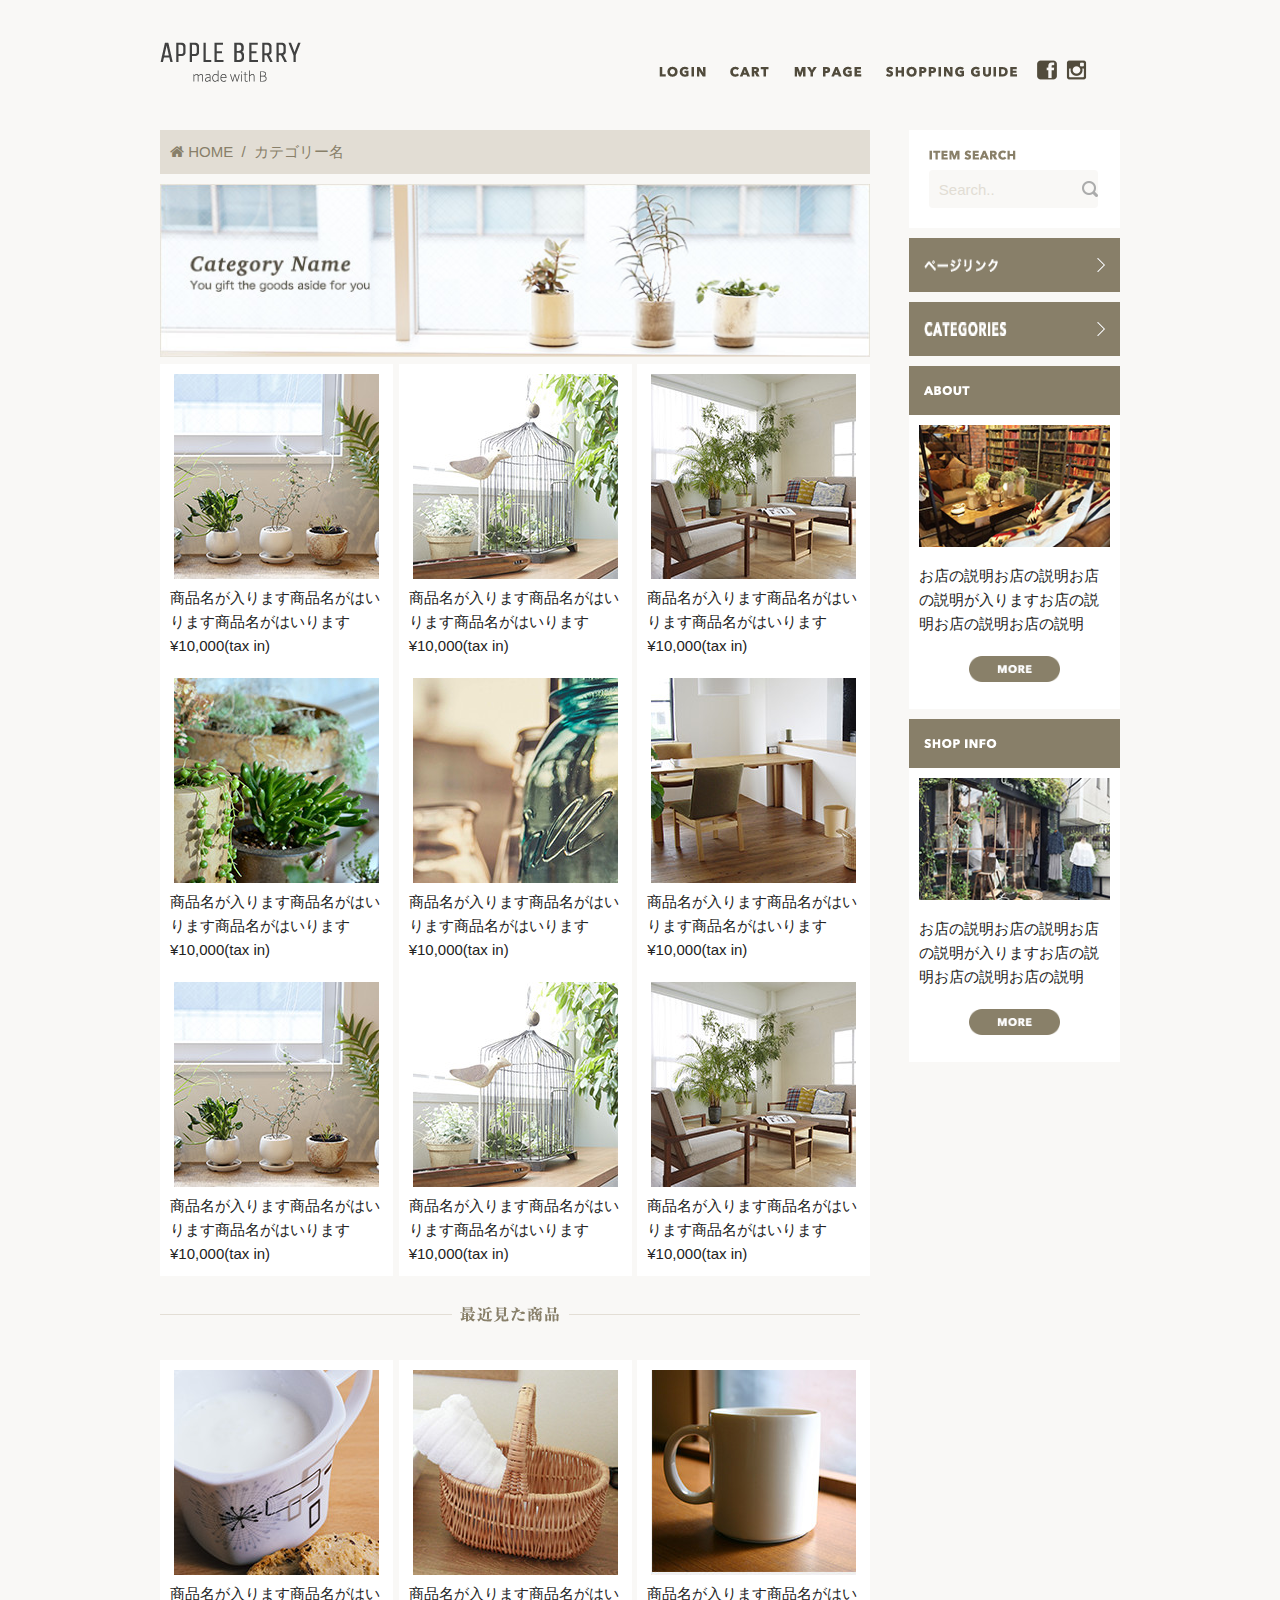
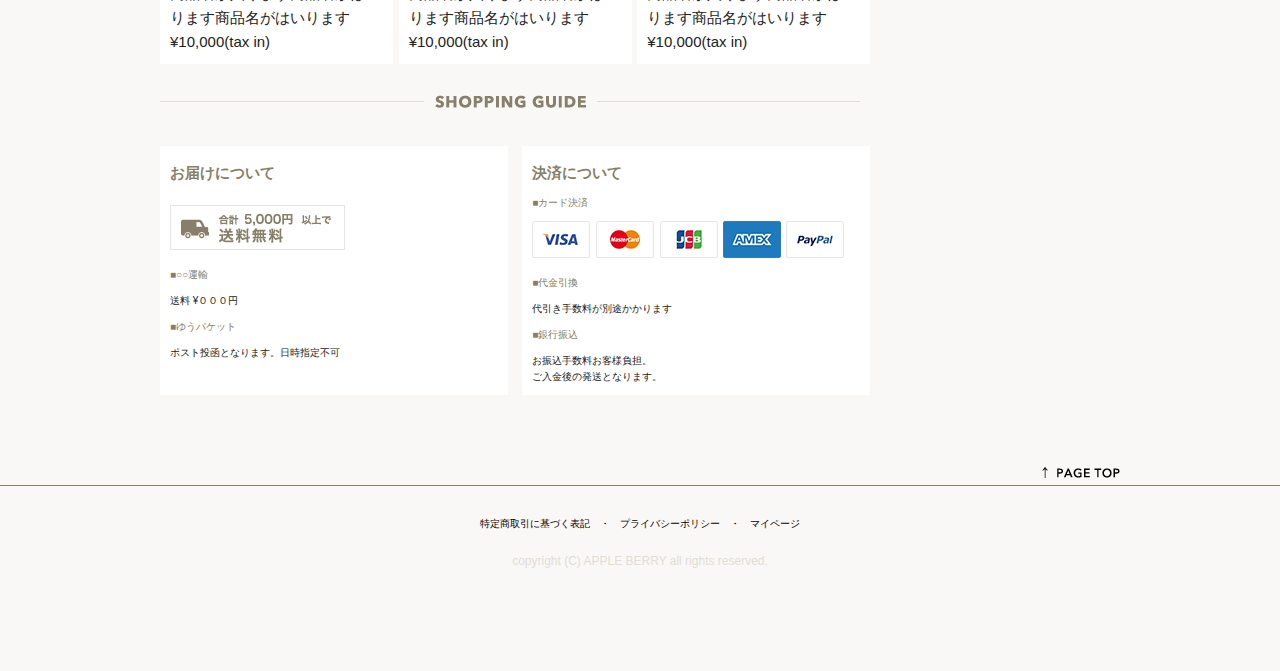
==== list.html @ 40922198 "second hitotoori" ====
<!DOCTYPE html>
<html land="ja">
<head>

    <!-- Basic Page Needs
    –––––––––––––––––––––––––––––––––––––––––––––––––– -->
    <meta charset="utf-8">
    <title>ショッピングサイトサンプル</title>
    <meta name="description" content="Lesson9課題提出用のショッピングサイトサンプル"> <!--メモ：descriptionはサイトの説明文（SEO対策に必要）authorは作者名（不要？）-->
    <meta name="author" content="Hiroki Murakami">
    
    <!-- Mobile Specific Metas
    –––––––––––––––––––––––––––––––––––––––––––––––––– -->
    <meta name="viewport" content="width=device-width, initial-scale=1">
    
    <!-- FONT
    –––––––––––––––––––––––––––––––––––––––––––––––––– -->
    
    <!-- CSS
    –––––––––––––––––––––––––––––––––––––––––––––––––– -->
    <link rel="stylesheet" href="css/normalize.css">
    <link rel="stylesheet" href="css/skeleton.css"> <!--メモ：レスポンシブ（グリッド）に対応するためにskeleton要-->
    <link rel="stylesheet" href="css/style2.css">
    <link rel="stylesheet" href="https://maxcdn.bootstrapcdn.com/font-awesome/4.6.3/css/font-awesome.min.css">
  
    <!-- Favicon
    –––––––––––––––––––––––––––––––––––––––––––––––––– -->
    <link rel="icon" type="image/png" href="images/favicon.png">
    
    <!-- Owl Carousel CSS -->
    <link rel="stylesheet" href="owlcarousel/assets/owl.carousel.min.css">
    <link rel="stylesheet" href="owlcarousel/assets/owl.theme.default.min.css">
    <!-- jQuery -->
    <script type="text/javascript" src="https://ajax.googleapis.com/ajax/libs/jquery/1.10.2/jquery.min.js"></script>
    <!-- Owl Carousel JS -->
    <script src="owlcarousel/owl.carousel.min.js"></script>
    
    <!-- 追加するJS -->
    <script src="test-carousel.js"></script>
    <script src="slideToggle.js"></script>

</head>

<body>
  <header>
    <div id="header_in" class="container">
      <div class="low">
          
        <div class="six columns logo">
          <div class="pc_logo">
              <h1>
                <!--<a href="index.html">-->
                    <img class="u-max-full-width" src="images/top/logo.png" alt="apple berry" srcset="images/top/logo@2x.png 2x" /> <!--メモ：u-max-full-widthもSkeleton独自のユーティリティクラス / altは画像が見れない場合の動作を定義 / srcsetはRetina用の2倍サイズ画像のURLを指定。最後に2xをつける-->
                <!--</a>-->
              </h1>
          </div>
          
          <div class="sp_logo">
              <h1>
                <!--<a href="index.html">-->
                    <img class="u-max-full-width" src="images/top_sp/logo.png" alt="apple berry" srcset="images/top_sp/logo@2x.png 2x" />
                <!--</a>-->
              </h1>
          </div>
            
        </div>
        
        <div class="six columns navi">
            
          <div class="pc_menu">
            <ul class="pc_navi">
              <li><img class="u-max-full-width" src="images/top/menu_login.png" alt="login"></li>
              <li><img class="u-max-full-width" src="images/top/menu_cart.png" alt="cart"></li>
              <li><img class="u-max-full-width" src="images/top/menu_mypage.png" alt="mypage"></li>
              <li><img class="u-max-full-width" src="images/top/menu_guide.png" alt="guide"></li>
            </ul>
            
            <div class="pc_fbin">
              <img id="facebook_btn" class="u-max-full-width" src="images/top/facebook.png" alt="facebook_bottun" />
              <img id="instagram_btn" class="u-max-full-width" src="images/top/insta.png" alt="instagram_bottun" />
            </div>            
          </div>
          
          <div class="sp_menu">
            <div class="sp_fbin">
              <img id="sp_facebook_btn" class="u-max-full-width" src="images/top_sp/fb.png" alt="facebook_bottun" srcset="images/top_sp/fb@2x.png 2x" />
              <img id="sp_instagram_btn" class="u-max-full-width" src="images/top_sp/insta.png" alt="instagram_bottun" srcset="images/top_sp/insta@2x.png 2x" />
              <img id="sp_navi_btn" class="u-max-full-width" src="images/top_sp/menu_icon.png" alt="sp_navi" srcset="images/top_sp/menu_icon@2x.png 2x" />
              <ul class="sp_navi_li">
                <li class="sp_navi_login">LOGIN</li>
                <li class="sp_navi_cart">CART</li>
                <li class="sp_navi_mypage">MY PAGE</li>
                <li class="sp_navi_shoppingguide">SHOPPING GUIDE</li>
              </ul>
            </div>
          </div>
        </div>   
      </div>
    </div>
  </header>

  <div class="main">
    <div class="container">
      <div class="low">

        <div class="nine columns left_area">
          
          <div class="pankuzulist">
            <ol>
              <li><i class="fa fa-home" aria-hidden="true"></i>&nbsp;HOME&nbsp;</li>
              <li>&nbsp;カテゴリー名&nbsp;</li>
            </ol>
          </div>
          
          <div class="cover_area">
            <div class="pc_cover">
              <img class="u-full-width" src="images/list/cate_image.jpg" alt="" />
            </div>
            <div class="sp_cover">
              <img class="u-full-width" src="images/list/cate_image_sp.jpg" alt="" />
            </div>
          </div>
            
          <div class="newitem_area">
            <div class="flex_box">
              <div class="newitems">
                <img class="u-max-full-width" src="images/top/item_01.jpg" alt="item1" />
                <p>商品名が入ります商品名がはいります商品名がはいります</p>
                <p>¥10,000(tax in)</p>
              </div>
              <div class="newitems">
                <img class="u-max-full-width" src="images/top/item_02.jpg" alt="item2" />
                <p>商品名が入ります商品名がはいります商品名がはいります</p>
                <p>¥10,000(tax in)</p>
              </div>
              <div class="newitems">
                <img class="u-max-full-width" src="images/top/item_03.jpg" alt="item3" />
                <p>商品名が入ります商品名がはいります商品名がはいります</p>
                <p>¥10,000(tax in)</p>
              </div>
              <div class="newitems">
                <img class="u-max-full-width" src="images/top/item_04.jpg" alt="item4" />
                <p>商品名が入ります商品名がはいります商品名がはいります</p>
                <p>¥10,000(tax in)</p>
              </div>
              <div class="newitems">
                <img class="u-max-full-width" src="images/top/item_05.jpg" alt="item5" />
                <p>商品名が入ります商品名がはいります商品名がはいります</p>
                <p>¥10,000(tax in)</p>
              </div>
              <div class="newitems">
                <img class="u-max-full-width" src="images/top/item_06.jpg" alt="item6" />
                <p>商品名が入ります商品名がはいります商品名がはいります</p>
                <p>¥10,000(tax in)</p>
              </div>
              <div class="newitems">
                <img class="u-max-full-width" src="images/top/item_01.jpg" alt="item1" />
                <p>商品名が入ります商品名がはいります商品名がはいります</p>
                <p>¥10,000(tax in)</p>
              </div>
              <div class="newitems">
                <img class="u-max-full-width" src="images/top/item_02.jpg" alt="item2" />
                <p>商品名が入ります商品名がはいります商品名がはいります</p>
                <p>¥10,000(tax in)</p>
              </div>
              <div class="newitems">
                <img class="u-max-full-width" src="images/top/item_03.jpg" alt="item3" />
                <p>商品名が入ります商品名がはいります商品名がはいります</p>
                <p>¥10,000(tax in)</p>
              </div>
            </div>
          </div>
            
          <div class="recentryitem_area">
            <div class="pc_title"><img class="u-max-full-width" src="images/list/recent_pro_pc.png" alt="" /></div>
            <div class="sp_title"><img class="u-max-full-width" src="images/list/title_recent_pro.png" alt="" srcset="images/list/title_recent_pro@2x.png 2x" /></div>
             <div class="recentryitem_list">
              <div class="flex_box">
                <div class="popularitems">
                  <img class="u-max-full-width" src="images/top/item_07.jpg" alt="item7" />
                  <p>商品名が入ります商品名がはいります商品名がはいります</p>
                  <p>¥10,000(tax in)</p>
                </div>
                <div class="popularitems">
                  <img class="u-max-full-width" src="images/top/item_08.jpg" alt="item8" />
                  <p>商品名が入ります商品名がはいります商品名がはいります</p>
                  <p>¥10,000(tax in)</p>
                </div>
                <div class="popularitems">
                  <img class="u-max-full-width" src="images/top/item_09.jpg" alt="item9" />
                  <p>商品名が入ります商品名がはいります商品名がはいります</p>
                  <p>¥10,000(tax in)</p>
                </div>
              </div>
            </div>
          </div>
    
            <img class="pc_shoppingguide_title" class="u-max-full-width" src="images/top/title_guide.png" alt="title_guide" >
            <img class="sp_shpppingguide_title" class="u-max-full-width" src="images/top_sp/title_guide.png" alt="title_guide" srcset="images/top_sp/title_guide@2x.png" >
            <div class="shoppingguide_area">
              <div class="flex_box">
                <div class="shopping">
                  <div class="midashi"><b>お届けについて</b></div>
                  <img class="guide_picture u-max-full-width" src="images/top/otodoke_banner.png" alt="otodoke" >
                  <div class="komidashi">■○○運輸</div>
                  <p>送料 ¥０００円</p>
                  <div class="komidashi">■ゆうパケット</div>
                  <p>ポスト投函となります。日時指定不可</p>
                </div>
                <div class="shopping">
                  <div class="midashi"><b>決済について</b></div>
                  <div class="komidashi">■カード決済</div>
                  <img class="guide_picture u-max-full-width" src="images/top/cards.png" alt="cards" >
                  <div class="komidashi">■代金引換</div>
                  <p>代引き手数料が別途かかります</p>
                  <div class="komidashi">■銀行振込</div>
                  <p>お振込手数料お客様負担。<br>ご入金後の発送となります。</p>
                </div>
              </div>
            </div>
          </div><!--product_area-->
        </div><!--left_area-->
        
        <div class="three columns right_area">
          <div class="search_area">
            <img class="search_title u-max-full-width" src="images/top/itemserch.png" alt="search" />
            <form>
              <input type="text" class="search_form" name="search" placeholder="Search..">
            </form>
          </div>
          
          <div class="pegelink_area right_menus">
            <img class="pagelink_title title_brown u-max-full-width" src="images/top/pagelink.png" alt="pagelink" />
            <img class="next_white u-max-full-width" src="images/top/next_icon.png" alt="next" />
          </div>
          
          <div class="categories_area right_menus">
            <img class="categories_title title_brown u-max-full-width"  src="images/top/categories.png" alt="category" />
            <img class="next_white u-max-full-width" src="images/top/next_icon.png" alt="next" />
            <!--<ul class="category_toggle">-->
            <!--  <li><a href="">カテゴリー名</a></li><img id="next_icon" src="images/top/next_icon_gray.png" alt="next" />-->
            <!--  <li><a href="">カテゴリー名</a></li><img id="next_icon" src="images/top/next_icon_gray.png" alt="next" />-->
            <!--  <li><a href="">カテゴリー名</a></li><img id="next_icon" src="images/top/next_icon_gray.png" alt="next" />-->
            <!--  <li><a href="">カテゴリー名</a></li><img id="next_icon" src="images/top/next_icon_gray.png" alt="next" />-->
            <!--  <li><a href="">カテゴリー名</a></li><img id="next_icon" src="images/top/next_icon_gray.png" alt="next" />-->
            <!--  <li><a href="">カテゴリー名</a></li><img id="next_icon" src="images/top/next_icon_gray.png" alt="next" />-->
            <!--</ul>-->
          </div>
          
          <div class="about_title_area right_menus">
            <img class="about_title title_brown" src="images/top/about.png" alt="about" >
          </div>
          <div class="about_contents_area contents_area">
            <div class="flex_box">
              <div class="flex_pic">
                <img class="content_picture u-max-full-width" src="images/top/about_img.jpg" alt="aboutimg" >
              </div>
              <div class="flex_titlemore">
                <p>お店の説明お店の説明お店の説明が入りますお店の説明お店の説明お店の説明</p>
                <img class="more u-max-full-width" src="images/top/more_btn.png" alt="morebtn" >
              </div>
            </div>
          </div>
          
          <div class="shopinfo_title_area right_menus">
            <img class="shopinfo_title title_brown" src="images/top/shop_info.png" alt="about" >
          </div>
          <div class="shopinfo_contents_area contents_area">
            <div class="flex_box">
              <div class="flex_pic">
                <img class="content_picture u-max-full-width" src="images/top/shopinfo_img.jpg" alt="shopimg" >
              </div>
              <div class="flex_titlemore">
                <p>お店の説明お店の説明お店の説明が入りますお店の説明お店の説明お店の説明</p>
                <img class="more u-max-full-width" src="images/top/more_btn.png" alt="morebtn" >
              </div>
            </div>
          </div>
          
          <div class="page_top">
            <img class="page_top_img u-max-full-width" src="images/top/pagetop.png" alt="pagetop" />
          </div>
        </div><!--right_area-->
        
      </div><!--low-->
    </div><!--container-->
  </div> <!--main-->
</body>

<footer>
  <div class="container">
    <div class="row">
      <div class="twelve columns footer">
        <p class="threemenu">特定商取引に基づく表記　・　プライバシーポリシー　・　マイページ</p>
        <small class="copyright">copyright (C) APPLE BERRY all rights reserved.</small>
      </div>
    </div>
  </div>
</footer>

</html>
---- css/skeleton.css ----
/*
* Skeleton V2.0.4
* Copyright 2014, Dave Gamache
* www.getskeleton.com
* Free to use under the MIT license.
* http://www.opensource.org/licenses/mit-license.php
* 12/29/2014
*/


/* Table of contents
––––––––––––––––––––––––––––––––––––––––––––––––––
- Grid
- Base Styles
- Typography
- Links
- Buttons
- Forms
- Lists
- Code
- Tables
- Spacing
- Utilities
- Clearing
- Media Queries
*/


/* Grid
–––––––––––––––––––––––––––––––––––––––––––––––––– */
.container {
  position: relative;
  width: 100%;
  max-width: 960px;
  margin: 0 auto;
  padding: 0 20px;
  box-sizing: border-box; }
.column,
.columns {
  width: 100%;
  float: left;
  box-sizing: border-box; }

/* For devices larger than 400px */
@media (min-width: 400px) {
  .container {
    width: 85%;
    padding: 0; }
}

/* For devices larger than 550px */
@media (min-width: 550px) {
  .container {
    width: 80%; }
  .column,
  .columns {
    margin-left: 4%; }
  .column:first-child,
  .columns:first-child {
    margin-left: 0; }

  .one.column,
  .one.columns                    { width: 4.66666666667%; }
  .two.columns                    { width: 13.3333333333%; }
  .three.columns                  { width: 22%;            }
  .four.columns                   { width: 30.6666666667%; }
  .five.columns                   { width: 39.3333333333%; }
  .six.columns                    { width: 48%;            }
  .seven.columns                  { width: 56.6666666667%; }
  .eight.columns                  { width: 65.3333333333%; }
  .nine.columns                   { width: 74.0%;          }
  .ten.columns                    { width: 82.6666666667%; }
  .eleven.columns                 { width: 91.3333333333%; }
  .twelve.columns                 { width: 100%; margin-left: 0; }

  .one-third.column               { width: 30.6666666667%; }
  .two-thirds.column              { width: 65.3333333333%; }

  .one-half.column                { width: 48%; }

  /* Offsets */
  .offset-by-one.column,
  .offset-by-one.columns          { margin-left: 8.66666666667%; }
  .offset-by-two.column,
  .offset-by-two.columns          { margin-left: 17.3333333333%; }
  .offset-by-three.column,
  .offset-by-three.columns        { margin-left: 26%;            }
  .offset-by-four.column,
  .offset-by-four.columns         { margin-left: 34.6666666667%; }
  .offset-by-five.column,
  .offset-by-five.columns         { margin-left: 43.3333333333%; }
  .offset-by-six.column,
  .offset-by-six.columns          { margin-left: 52%;            }
  .offset-by-seven.column,
  .offset-by-seven.columns        { margin-left: 60.6666666667%; }
  .offset-by-eight.column,
  .offset-by-eight.columns        { margin-left: 69.3333333333%; }
  .offset-by-nine.column,
  .offset-by-nine.columns         { margin-left: 78.0%;          }
  .offset-by-ten.column,
  .offset-by-ten.columns          { margin-left: 86.6666666667%; }
  .offset-by-eleven.column,
  .offset-by-eleven.columns       { margin-left: 95.3333333333%; }

  .offset-by-one-third.column,
  .offset-by-one-third.columns    { margin-left: 34.6666666667%; }
  .offset-by-two-thirds.column,
  .offset-by-two-thirds.columns   { margin-left: 69.3333333333%; }

  .offset-by-one-half.column,
  .offset-by-one-half.columns     { margin-left: 52%; }

}


/* Base Styles
–––––––––––––––––––––––––––––––––––––––––––––––––– */
/* NOTE
html is set to 62.5% so that all the REM measurements throughout Skeleton
are based on 10px sizing. So basically 1.5rem = 15px :) */
html {
  font-size: 62.5%; }
body {
  font-size: 1.5em; /* currently ems cause chrome bug misinterpreting rems on body element */
  line-height: 1.6;
  font-weight: 400;
  font-family: "Raleway", "HelveticaNeue", "Helvetica Neue", Helvetica, Arial, sans-serif;
  color: #222; }


/* Typography
–––––––––––––––––––––––––––––––––––––––––––––––––– */
h1, h2, h3, h4, h5, h6 {
  margin-top: 0;
  margin-bottom: 2rem;
  font-weight: 300; }
h1 { font-size: 4.0rem; line-height: 1.2;  letter-spacing: -.1rem;}
h2 { font-size: 3.6rem; line-height: 1.25; letter-spacing: -.1rem; }
h3 { font-size: 3.0rem; line-height: 1.3;  letter-spacing: -.1rem; }
h4 { font-size: 2.4rem; line-height: 1.35; letter-spacing: -.08rem; }
h5 { font-size: 1.8rem; line-height: 1.5;  letter-spacing: -.05rem; }
h6 { font-size: 1.5rem; line-height: 1.6;  letter-spacing: 0; }

/* Larger than phablet */
@media (min-width: 550px) {
  h1 { font-size: 5.0rem; }
  h2 { font-size: 4.2rem; }
  h3 { font-size: 3.6rem; }
  h4 { font-size: 3.0rem; }
  h5 { font-size: 2.4rem; }
  h6 { font-size: 1.5rem; }
}

p {
  margin-top: 0; }


/* Links
–––––––––––––––––––––––––––––––––––––––––––––––––– */
a {
  color: #1EAEDB; }
a:hover {
  color: #0FA0CE; }


/* Buttons
–––––––––––––––––––––––––––––––––––––––––––––––––– */
.button,
button,
input[type="submit"],
input[type="reset"],
input[type="button"] {
  display: inline-block;
  height: 38px;
  padding: 0 30px;
  color: #555;
  text-align: center;
  font-size: 11px;
  font-weight: 600;
  line-height: 38px;
  letter-spacing: .1rem;
  text-transform: uppercase;
  text-decoration: none;
  white-space: nowrap;
  background-color: transparent;
  border-radius: 4px;
  border: 1px solid #bbb;
  cursor: pointer;
  box-sizing: border-box; }
.button:hover,
button:hover,
input[type="submit"]:hover,
input[type="reset"]:hover,
input[type="button"]:hover,
.button:focus,
button:focus,
input[type="submit"]:focus,
input[type="reset"]:focus,
input[type="button"]:focus {
  color: #333;
  border-color: #888;
  outline: 0; }
.button.button-primary,
button.button-primary,
input[type="submit"].button-primary,
input[type="reset"].button-primary,
input[type="button"].button-primary {
  color: #FFF;
  background-color: #33C3F0;
  border-color: #33C3F0; }
.button.button-primary:hover,
button.button-primary:hover,
input[type="submit"].button-primary:hover,
input[type="reset"].button-primary:hover,
input[type="button"].button-primary:hover,
.button.button-primary:focus,
button.button-primary:focus,
input[type="submit"].button-primary:focus,
input[type="reset"].button-primary:focus,
input[type="button"].button-primary:focus {
  color: #FFF;
  background-color: #1EAEDB;
  border-color: #1EAEDB; }


/* Forms
–––––––––––––––––––––––––––––––––––––––––––––––––– */
input[type="email"],
input[type="number"],
input[type="search"],
input[type="text"],
input[type="tel"],
input[type="url"],
input[type="password"],
textarea,
select {
  height: 38px;
  padding: 6px 10px; /* The 6px vertically centers text on FF, ignored by Webkit */
  background-color: #fff;
  border: 1px solid #D1D1D1;
  border-radius: 4px;
  box-shadow: none;
  box-sizing: border-box; }
/* Removes awkward default styles on some inputs for iOS */
input[type="email"],
input[type="number"],
input[type="search"],
input[type="text"],
input[type="tel"],
input[type="url"],
input[type="password"],
textarea {
  -webkit-appearance: none;
     -moz-appearance: none;
          appearance: none; }
textarea {
  min-height: 65px;
  padding-top: 6px;
  padding-bottom: 6px; }
input[type="email"]:focus,
input[type="number"]:focus,
input[type="search"]:focus,
input[type="text"]:focus,
input[type="tel"]:focus,
input[type="url"]:focus,
input[type="password"]:focus,
textarea:focus,
select:focus {
  border: 1px solid #33C3F0;
  outline: 0; }
label,
legend {
  display: block;
  margin-bottom: .5rem;
  font-weight: 600; }
fieldset {
  padding: 0;
  border-width: 0; }
input[type="checkbox"],
input[type="radio"] {
  display: inline; }
label > .label-body {
  display: inline-block;
  margin-left: .5rem;
  font-weight: normal; }


/* Lists
–––––––––––––––––––––––––––––––––––––––––––––––––– */
ul {
  list-style: circle inside; }
ol {
  list-style: decimal inside; }
ol, ul {
  padding-left: 0;
  margin-top: 0; }
ul ul,
ul ol,
ol ol,
ol ul {
  margin: 1.5rem 0 1.5rem 3rem;
  font-size: 90%; }
li {
  margin-bottom: 1rem; }


/* Code
–––––––––––––––––––––––––––––––––––––––––––––––––– */
code {
  padding: .2rem .5rem;
  margin: 0 .2rem;
  font-size: 90%;
  white-space: nowrap;
  background: #F1F1F1;
  border: 1px solid #E1E1E1;
  border-radius: 4px; }
pre > code {
  display: block;
  padding: 1rem 1.5rem;
  white-space: pre; }


/* Tables
–––––––––––––––––––––––––––––––––––––––––––––––––– */
th,
td {
  padding: 12px 15px;
  text-align: left;
  border-bottom: 1px solid #E1E1E1; }
th:first-child,
td:first-child {
  padding-left: 0; }
th:last-child,
td:last-child {
  padding-right: 0; }


/* Spacing
–––––––––––––––––––––––––––––––––––––––––––––––––– */
button,
.button {
  margin-bottom: 1rem; }
input,
textarea,
select,
fieldset {
  margin-bottom: 1.5rem; }
pre,
blockquote,
dl,
figure,
table,
p,
ul,
ol,
form {
  margin-bottom: 2.5rem; }


/* Utilities
–––––––––––––––––––––––––––––––––––––––––––––––––– */
.u-full-width {
  width: 100%;
  box-sizing: border-box; }
.u-max-full-width {
  max-width: 100%;
  box-sizing: border-box; }
.u-pull-right {
  float: right; }
.u-pull-left {
  float: left; }


/* Misc
–––––––––––––––––––––––––––––––––––––––––––––––––– */
hr {
  margin-top: 3rem;
  margin-bottom: 3.5rem;
  border-width: 0;
  border-top: 1px solid #E1E1E1; }


/* Clearing
–––––––––––––––––––––––––––––––––––––––––––––––––– */

/* Self Clearing Goodness */
.container:after,
.row:after,
.u-cf {
  content: "";
  display: table;
  clear: both; }


/* Media Queries
–––––––––––––––––––––––––––––––––––––––––––––––––– */
/*
Note: The best way to structure the use of media queries is to create the queries
near the relevant code. For example, if you wanted to change the styles for buttons
on small devices, paste the mobile query code up in the buttons section and style it
there.
*/


/* Larger than mobile */
@media (min-width: 400px) {}

/* Larger than phablet (also point when grid becomes active) */
@media (min-width: 550px) {}

/* Larger than tablet */
@media (min-width: 750px) {}

/* Larger than desktop */
@media (min-width: 1000px) {}

/* Larger than Desktop HD */
@media (min-width: 1200px) {}
---- css/style2.css ----
html {
  font-size: 62.5%; }

header {
  background: #f9f8f6; }
  @media (max-width: 549px) {
    header .pc_navi {
      display: none; }
    header .pc_fbin {
      display: none; } }
  @media (min-width: 550px) {
    header {
      padding-bottom: 40px; }
      header .sp_logo {
        display: none; }
      header .sp_menu {
        display: none; } }
  header .sp_logo {
    text-align: center;
    padding-top: 15px; }
  header .sp_menu {
    text-align: center;
    padding: 10px 0; }
    header .sp_menu #sp_navi_btn {
      cursor: pointer; }
    header .sp_menu .sp_navi_li {
      display: none;
      list-style: none; }
  header .pc_logo {
    padding-top: 40px; }
    @media (max-width: 549px) {
      header .pc_logo {
        display: none; } }
  header .pc_menu {
    display: flex;
    padding-top: 60px; }
    @media (max-width: 549px) {
      header .pc_menu {
        display: none; } }
    header .pc_menu .pc_navi li {
      list-style: none;
      display: inline-block;
      padding-right: 20px; }
    header .pc_menu #facebook_btn {
      padding-right: 5px; }

.main {
  background: #f9f8f6; }
  .main .pankuzulist {
    background: #e2ddd4;
    color: #887f69;
    padding: 10px 0px 10px 10px; }
    @media (max-width: 549px) {
      .main .pankuzulist {
        margin-bottom: 15px; } }
    @media (min-width: 550px) {
      .main .pankuzulist {
        margin-bottom: 10px; } }
    .main .pankuzulist ol li {
      display: inline;
      list-style: none; }
  .main .pankuzulist ol li:before {
    content: " / "; }
  .main .pankuzulist ol li:first-child:before {
    content: none; }
  @media (max-width: 549px) {
    .main .cover_area .pc_cover {
      display: none; } }
  @media (min-width: 550px) {
    .main .cover_area .sp_cover {
      display: none; } }
  .main .newitem_area {
    background: #f9f8f6; }
    .main .newitem_area .flex_box {
      display: -webkit-flex;
      display: flex;
      -webkit-justify-content: space-between;
      justify-content: space-between;
      -webkit-flex-wrap: wrap;
      flex-wrap: wrap; }
      .main .newitem_area .flex_box .newitems {
        background: white;
        text-align: center;
        padding: 10px; }
        @media (min-width: 550px) {
          .main .newitem_area .flex_box .newitems {
            width: 30%; } }
        @media (max-width: 549px) {
          .main .newitem_area .flex_box .newitems {
            width: 44%; } }
      .main .newitem_area .flex_box .newitems p {
        text-align: left; }
  @media (max-width: 549px) {
    .main .recentryitem_area {
      width: 100%; }
      .main .recentryitem_area .pc_title {
        display: none; }
      .main .recentryitem_area .sp_title {
        padding: 20px 0;
        background: #f9f8f6;
        text-align: center; } }
  @media (min-width: 550px) {
    .main .recentryitem_area .sp_title {
      display: none; }
    .main .recentryitem_area .pc_title {
      padding: 30px 0;
      background: #f9f8f6; } }
  .main .recentryitem_area .recentryitem_list {
    background: #f9f8f6; }
    .main .recentryitem_area .recentryitem_list .flex_box {
      display: -webkit-flex;
      display: flex;
      -webkit-justify-content: space-between;
      justify-content: space-between; }
      @media (max-width: 549px) {
        .main .recentryitem_area .recentryitem_list .flex_box {
          -webkit-flex-wrap: wrap;
          flex-wrap: wrap; } }
      .main .recentryitem_area .recentryitem_list .flex_box .popularitems {
        background: white;
        text-align: center;
        padding: 10px; }
        @media (min-width: 550px) {
          .main .recentryitem_area .recentryitem_list .flex_box .popularitems {
            width: 30%; } }
        @media (max-width: 549px) {
          .main .recentryitem_area .recentryitem_list .flex_box .popularitems {
            width: 44%; }
            .main .recentryitem_area .recentryitem_list .flex_box .popularitems .item_img {
              width: 98%; } }
      .main .recentryitem_area .recentryitem_list .flex_box .popularitems p {
        text-align: left; }
  .main .pc_shoppingguide_title {
    padding: 30px 0; }
    @media (max-width: 549px) {
      .main .pc_shoppingguide_title {
        display: none; } }
  .main .sp_shpppingguide_title {
    padding: 30px 0 15px 0;
    display: block;
    margin: 0 auto; }
    @media (min-width: 550px) {
      .main .sp_shpppingguide_title {
        display: none; } }
  .main .shoppingguide_area {
    background: #f9f8f6; }
    @media (min-width: 550px) {
      .main .shoppingguide_area {
        margin-bottom: 90px; } }
    .main .shoppingguide_area .flex_box {
      display: -webkit-flex;
      display: flex; }
      @media (min-width: 550px) {
        .main .shoppingguide_area .flex_box {
          -webkit-justify-content: space-between;
          justify-content: space-between; } }
      @media (max-width: 549px) {
        .main .shoppingguide_area .flex_box {
          -webkit-flex-direction: column;
          flex-direction: column;
          -webkit-align-content: bitween;
          align-content: bitween; } }
      .main .shoppingguide_area .flex_box .shopping {
        background: white; }
        @media (min-width: 550px) {
          .main .shoppingguide_area .flex_box .shopping {
            width: 49%; } }
    .main .shoppingguide_area .midashi {
      color: #887f69;
      font-size: 15px;
      font-size: 1.5rem;
      padding: 15px 0px 10px 10px; }
    .main .shoppingguide_area .komidashi {
      color: #887f69;
      font-size: 10px;
      font-size: 1rem;
      padding-left: 10px; }
    .main .shoppingguide_area .guide_picture {
      padding: 10px 0px 10px 10px; }
    .main .shoppingguide_area p {
      font-size: 10px;
      font-size: 1rem;
      padding: 10px 0px 10px 10px; }
  .main .right_area .search_area {
    background: white; }
    @media (max-width: 549px) {
      .main .right_area .search_area {
        margin-top: 15px; } }
  .main .right_area .search_title {
    display: block;
    padding: 20px 0 0 20px; }
    @media (max-width: 550px) {
      .main .right_area .search_title {
        display: none; } }
  .main .right_area .search_form {
    width: 80%;
    background: #f9f8f6 url("../images/top/search_icon.png") no-repeat right;
    border: none;
    margin: 10px 0 20px 20px; }
  .main .right_area input::-webkit-input-placeholder {
    color: #e2ddd4; }
  .main .right_area .right_menus {
    background: #887f69;
    border: none;
    display: -webkit-flex;
    display: flex;
    margin-top: 10px; }
    .main .right_area .right_menus .title_brown {
      padding: 20px 0 20px 15px; }
    .main .right_area .right_menus .next_white {
      margin-left: auto;
      padding: 20px 15px 20px 0px; }
  .main .right_area .contents_area {
    background: white; }
    .main .right_area .contents_area .content_picture {
      padding: 10px; }
    .main .right_area .contents_area p {
      padding: 0 20px 0 10px; }
    .main .right_area .contents_area .more {
      padding: 20px 60px; }
    @media (max-width: 549px) {
      .main .right_area .contents_area .flex_box {
        display: -webkit-flex;
        display: flex; }
        .main .right_area .contents_area .flex_box .flex_pic {
          width: 50%; }
        .main .right_area .contents_area .flex_box .flex_titlemore {
          width: 50%; } }
  @media (min-width: 550px) {
    .main .right_area .page_top {
      position: absolute;
      bottom: 0;
      right: 0; } }
  @media (max-width: 549px) {
    .main .right_area .page_top {
      display: block;
      text-align: center;
      padding: 20px 100px; } }

footer {
  background: #f9f8f6;
  border-top: thin solid #887f69;
  padding-bottom: 100px; }
  footer p {
    text-align: center;
    display: block;
    padding-top: 30px;
    color: black;
    font-size: 10px;
    font-size: 1rem; }
  footer small {
    text-align: center;
    display: block;
    padding-top: 20px;
    color: #e2ddd4; }

h1 {
  margin: 0;
  padding: 0;
  line-height: 1; }

a {
  margin: 0;
  padding: 0; }

p {
  margin: 0;
  padding: 0; }

ul {
  margin-bottom: 0; }

li {
  margin-bottom: 0; }

form {
  margin-bottom: 0; }

ol {
  margin-bottom: 0; }

table {
  margin: 0; }

/*# sourceMappingURL=style2.css.map */
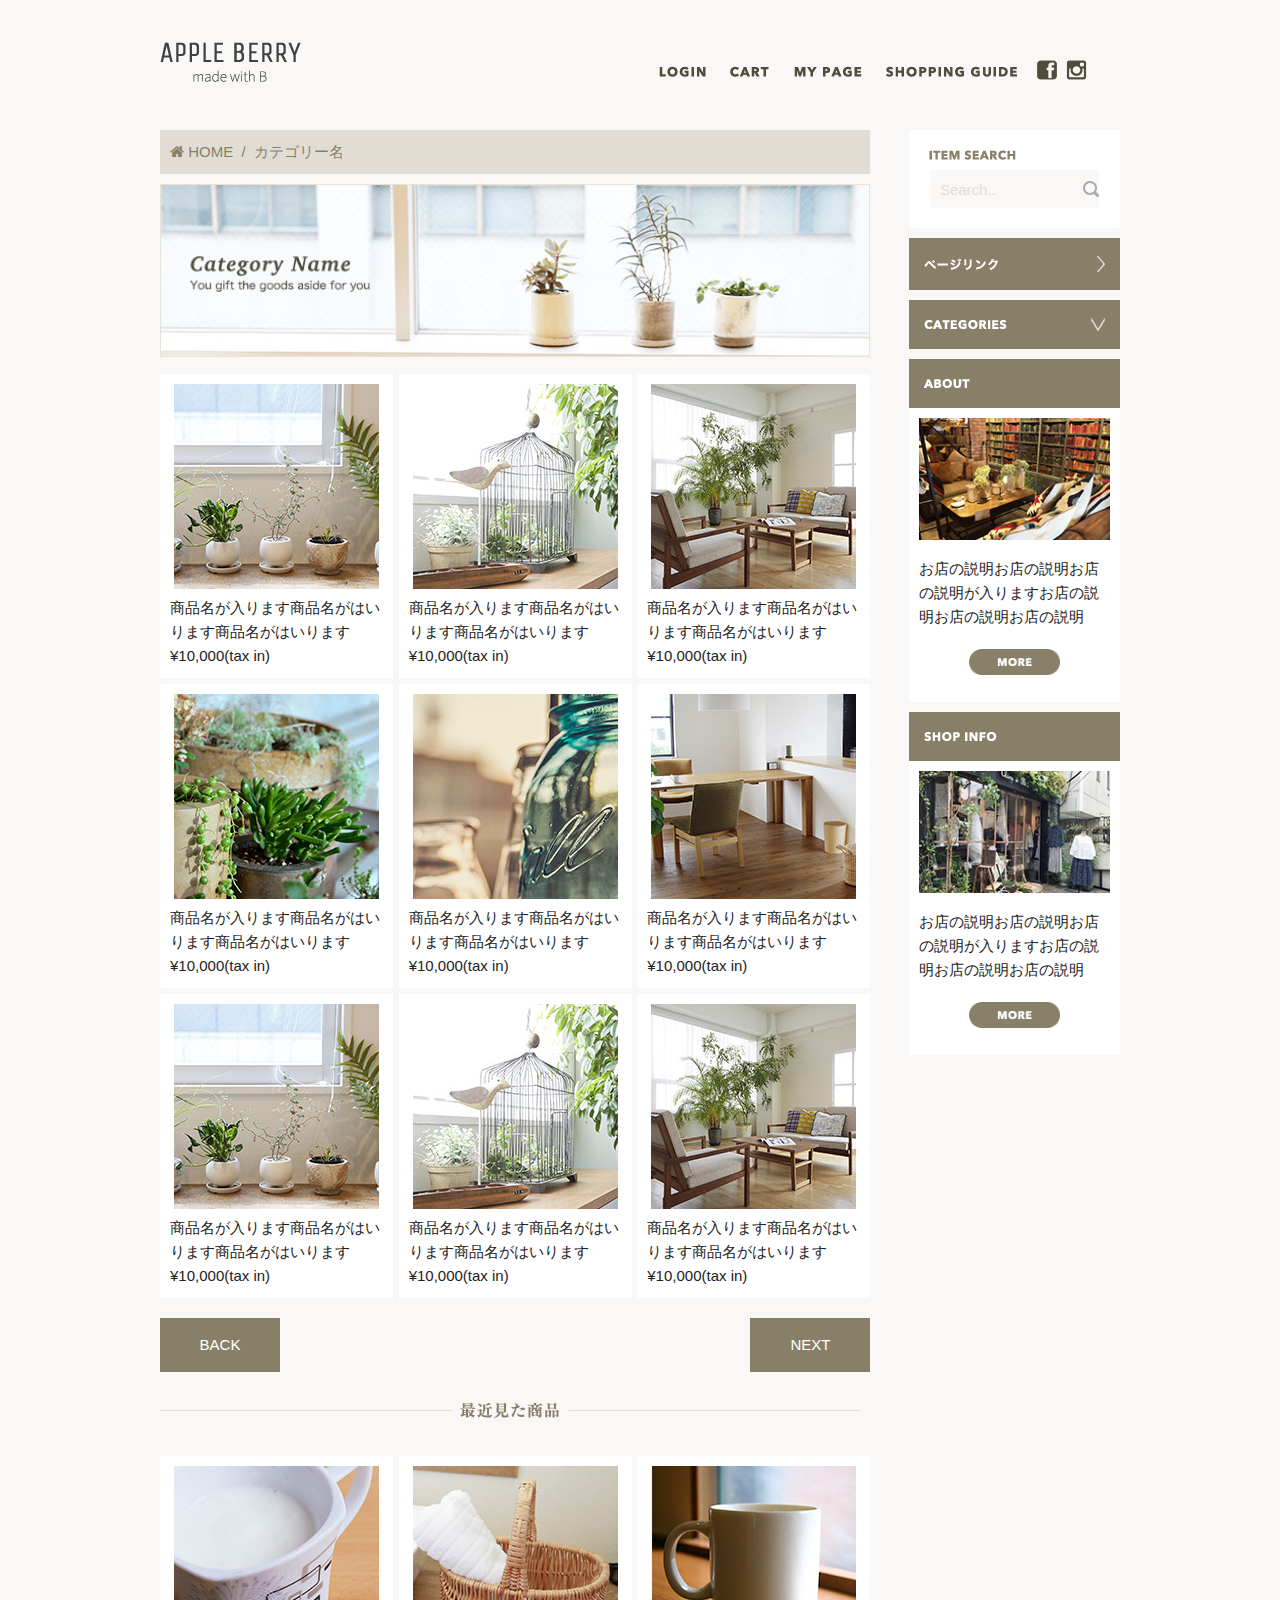
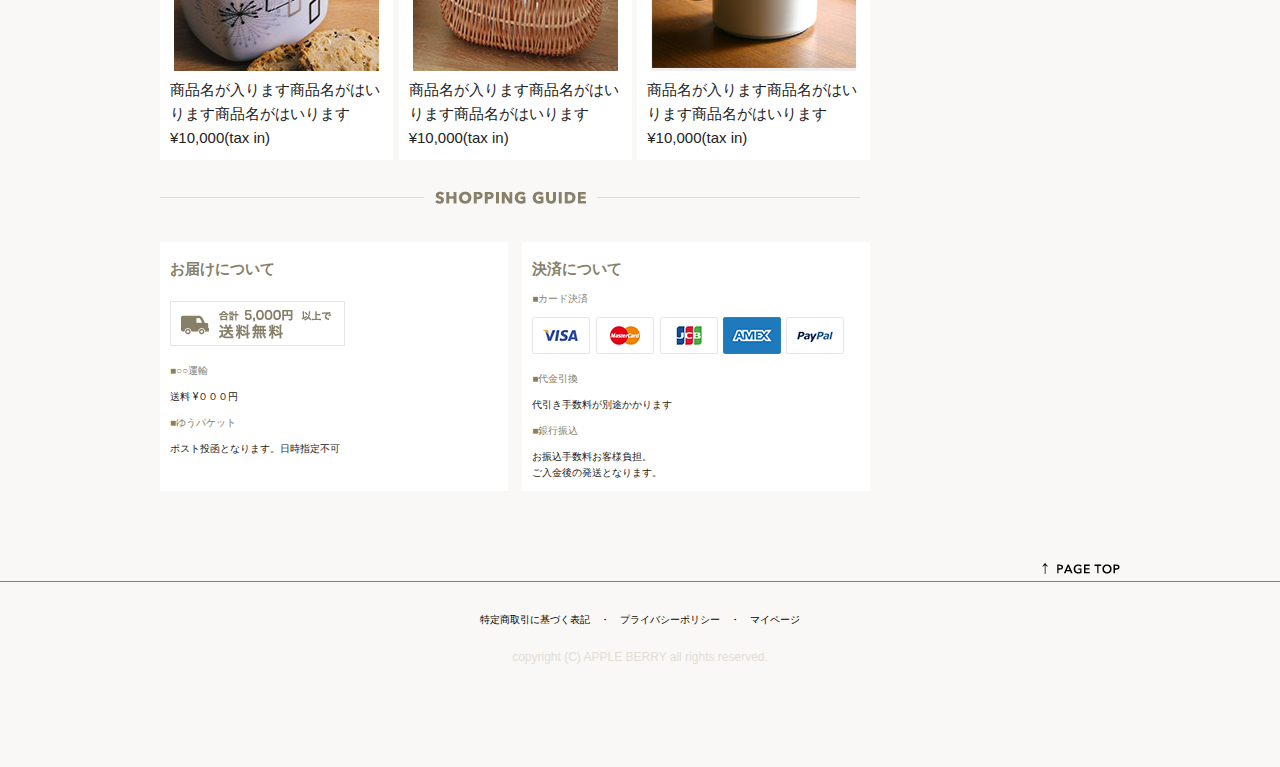
==== commit 6ba9e622: "kadai mae" ====
--- a/list.html
+++ b/list.html
@@ -1,5 +1,5 @@
 <!DOCTYPE html>
-<html land="ja">
+<html lang="ja">
 <head>
 
     <!-- Basic Page Needs
@@ -38,6 +38,7 @@
     <!-- 追加するJS -->
     <script src="test-carousel.js"></script>
     <script src="slideToggle.js"></script>
+    <script src="slideToggle2.js"></script>
 
 </head>
 
@@ -170,6 +171,11 @@
               </div>
             </div>
           </div>
+          
+          <div class="back_next">
+            <div class="text"><p>BACK</p></div>
+            <div class="text"><p>NEXT</p></div>
+          </div>  
             
           <div class="recentryitem_area">
             <div class="pc_title"><img class="u-max-full-width" src="images/list/recent_pro_pc.png" alt="" /></div>
@@ -195,8 +201,8 @@
             </div>
           </div>
     
-            <img class="pc_shoppingguide_title" class="u-max-full-width" src="images/top/title_guide.png" alt="title_guide" >
-            <img class="sp_shpppingguide_title" class="u-max-full-width" src="images/top_sp/title_guide.png" alt="title_guide" srcset="images/top_sp/title_guide@2x.png" >
+          <img class="pc_shoppingguide_title u-max-full-width" src="images/top/title_guide.png" alt="title_guide" >
+          <img class="sp_shpppingguide_title u-max-full-width" src="images/top_sp/title_guide.png" alt="title_guide" srcset="images/top_sp/title_guide@2x.png" >
             <div class="shoppingguide_area">
               <div class="flex_box">
                 <div class="shopping">
@@ -218,14 +224,13 @@
                 </div>
               </div>
             </div>
-          </div><!--product_area-->
         </div><!--left_area-->
         
         <div class="three columns right_area">
           <div class="search_area">
             <img class="search_title u-max-full-width" src="images/top/itemserch.png" alt="search" />
             <form>
-              <input type="text" class="search_form" name="search" placeholder="Search..">
+               <input type="text" class="search_form" name="search" placeholder="Search..">
             </form>
           </div>
           
@@ -234,18 +239,18 @@
             <img class="next_white u-max-full-width" src="images/top/next_icon.png" alt="next" />
           </div>
           
-          <div class="categories_area right_menus">
-            <img class="categories_title title_brown u-max-full-width"  src="images/top/categories.png" alt="category" />
-            <img class="next_white u-max-full-width" src="images/top/next_icon.png" alt="next" />
-            <!--<ul class="category_toggle">-->
-            <!--  <li><a href="">カテゴリー名</a></li><img id="next_icon" src="images/top/next_icon_gray.png" alt="next" />-->
-            <!--  <li><a href="">カテゴリー名</a></li><img id="next_icon" src="images/top/next_icon_gray.png" alt="next" />-->
-            <!--  <li><a href="">カテゴリー名</a></li><img id="next_icon" src="images/top/next_icon_gray.png" alt="next" />-->
-            <!--  <li><a href="">カテゴリー名</a></li><img id="next_icon" src="images/top/next_icon_gray.png" alt="next" />-->
-            <!--  <li><a href="">カテゴリー名</a></li><img id="next_icon" src="images/top/next_icon_gray.png" alt="next" />-->
-            <!--  <li><a href="">カテゴリー名</a></li><img id="next_icon" src="images/top/next_icon_gray.png" alt="next" />-->
-            <!--</ul>-->
-          </div>
+          <div id="toggle_btn" class="categories_area right_menus">
+            <img class="categories_title title_brown u-max-full-width"  src="images/top/categories.png" alt="category" >
+            <img id="change_btn" class="next_white u-max-full-width" src="images/top/down_icon.png" alt="next" >
+          </div>
+            <ul class="category_toggle">
+              <div class="flex_box"><li>カテゴリー名</li><img class="next_icon" src="images/top/next_icon_gray.png" alt="next" ></div>
+              <div class="flex_box"><li>カテゴリー名</li><img class="next_icon" src="images/top/next_icon_gray.png" alt="next" ></div>
+              <div class="flex_box"><li>カテゴリー名</li><img class="next_icon" src="images/top/next_icon_gray.png" alt="next" ></div>        
+              <div class="flex_box"><li>カテゴリー名</li><img class="next_icon" src="images/top/next_icon_gray.png" alt="next" ></div>
+              <div class="flex_box"><li>カテゴリー名</li><img class="next_icon" src="images/top/next_icon_gray.png" alt="next" ></div>
+              <div class="flex_box"><li>カテゴリー名</li><img class="next_icon" src="images/top/next_icon_gray.png" alt="next" ></div>
+            </ul>
           
           <div class="about_title_area right_menus">
             <img class="about_title title_brown" src="images/top/about.png" alt="about" >
@@ -285,7 +290,6 @@
       </div><!--low-->
     </div><!--container-->
   </div> <!--main-->
-</body>
 
 <footer>
   <div class="container">
@@ -298,4 +302,5 @@
   </div>
 </footer>
 
+</body>
 </html>
--- a/css/style2.css
+++ b/css/style2.css
@@ -23,6 +23,8 @@
     padding: 10px 0; }
     header .sp_menu #sp_navi_btn {
       cursor: pointer; }
+    header .sp_menu #sp_instagram_btn {
+      margin: 0 10px; }
     header .sp_menu .sp_navi_li {
       display: none;
       list-style: none; }
@@ -63,12 +65,14 @@
     content: " / "; }
   .main .pankuzulist ol li:first-child:before {
     content: none; }
-  @media (max-width: 549px) {
-    .main .cover_area .pc_cover {
-      display: none; } }
-  @media (min-width: 550px) {
-    .main .cover_area .sp_cover {
-      display: none; } }
+  .main .cover_area {
+    margin-bottom: 10px; }
+    @media (max-width: 549px) {
+      .main .cover_area .pc_cover {
+        display: none; } }
+    @media (min-width: 550px) {
+      .main .cover_area .sp_cover {
+        display: none; } }
   .main .newitem_area {
     background: #f9f8f6; }
     .main .newitem_area .flex_box {
@@ -78,6 +82,12 @@
       justify-content: space-between;
       -webkit-flex-wrap: wrap;
       flex-wrap: wrap; }
+      @media (min-width: 550px) {
+        .main .newitem_area .flex_box .newitems:nth-child(n + 4) {
+          margin-top: 6px; } }
+      @media (max-width: 549px) {
+        .main .newitem_area .flex_box .newitems:nth-child(n + 3) {
+          margin-top: 6px; } }
       .main .newitem_area .flex_box .newitems {
         background: white;
         text-align: center;
@@ -87,23 +97,37 @@
             width: 30%; } }
         @media (max-width: 549px) {
           .main .newitem_area .flex_box .newitems {
-            width: 44%; } }
+            width: 49%;
+            box-sizing: border-box; } }
       .main .newitem_area .flex_box .newitems p {
         text-align: left; }
+  .main .back_next {
+    display: -webkit-flex;
+    display: flex;
+    -webkit-justify-content: space-between;
+    justify-content: space-between;
+    width: 100%;
+    text-align: center; }
+    .main .back_next .text {
+      background: #887f69;
+      color: white;
+      width: 120px;
+      margin: 20px 0 30px 0;
+      padding: 15px 0; }
   @media (max-width: 549px) {
     .main .recentryitem_area {
       width: 100%; }
       .main .recentryitem_area .pc_title {
         display: none; }
       .main .recentryitem_area .sp_title {
-        padding: 20px 0;
+        padding-bottom: 20px;
         background: #f9f8f6;
         text-align: center; } }
   @media (min-width: 550px) {
     .main .recentryitem_area .sp_title {
       display: none; }
     .main .recentryitem_area .pc_title {
-      padding: 30px 0;
+      padding-bottom: 30px;
       background: #f9f8f6; } }
   .main .recentryitem_area .recentryitem_list {
     background: #f9f8f6; }
@@ -115,7 +139,9 @@
       @media (max-width: 549px) {
         .main .recentryitem_area .recentryitem_list .flex_box {
           -webkit-flex-wrap: wrap;
-          flex-wrap: wrap; } }
+          flex-wrap: wrap; }
+          .main .recentryitem_area .recentryitem_list .flex_box .popularitems:nth-child(n + 3) {
+            margin-top: 6px; } }
       .main .recentryitem_area .recentryitem_list .flex_box .popularitems {
         background: white;
         text-align: center;
@@ -125,18 +151,20 @@
             width: 30%; } }
         @media (max-width: 549px) {
           .main .recentryitem_area .recentryitem_list .flex_box .popularitems {
-            width: 44%; }
+            width: 49%;
+            box-sizing: border-box; }
             .main .recentryitem_area .recentryitem_list .flex_box .popularitems .item_img {
               width: 98%; } }
       .main .recentryitem_area .recentryitem_list .flex_box .popularitems p {
         text-align: left; }
   .main .pc_shoppingguide_title {
-    padding: 30px 0; }
+    padding: 30px 0;
+    text-align: center; }
     @media (max-width: 549px) {
       .main .pc_shoppingguide_title {
         display: none; } }
   .main .sp_shpppingguide_title {
-    padding: 30px 0 15px 0;
+    padding: 20px 0;
     display: block;
     margin: 0 auto; }
     @media (min-width: 550px) {
@@ -159,7 +187,9 @@
           -webkit-flex-direction: column;
           flex-direction: column;
           -webkit-align-content: bitween;
-          align-content: bitween; } }
+          align-content: bitween; }
+          .main .shoppingguide_area .flex_box .shopping + .shopping {
+            margin-top: 4px; } }
       .main .shoppingguide_area .flex_box .shopping {
         background: white; }
         @media (min-width: 550px) {
@@ -182,21 +212,33 @@
       font-size: 1rem;
       padding: 10px 0px 10px 10px; }
   .main .right_area .search_area {
-    background: white; }
+    background: white;
+    padding-bottom: 20px; }
     @media (max-width: 549px) {
       .main .right_area .search_area {
-        margin-top: 15px; } }
+        margin-top: 15px;
+        margin-bottom: 5px;
+        padding: 22px 0; } }
   .main .right_area .search_title {
     display: block;
     padding: 20px 0 0 20px; }
-    @media (max-width: 550px) {
+    @media (max-width: 549px) {
       .main .right_area .search_title {
         display: none; } }
   .main .right_area .search_form {
     width: 80%;
     background: #f9f8f6 url("../images/top/search_icon.png") no-repeat right;
     border: none;
-    margin: 10px 0 20px 20px; }
+    display: block; }
+    @media (min-width: 550px) {
+      .main .right_area .search_form {
+        margin-top: 10px;
+        margin-left: auto;
+        margin-right: auto; } }
+    @media (max-width: 549px) {
+      .main .right_area .search_form {
+        margin-left: auto;
+        margin-right: auto; } }
   .main .right_area input::-webkit-input-placeholder {
     color: #e2ddd4; }
   .main .right_area .right_menus {
@@ -209,13 +251,37 @@
       padding: 20px 0 20px 15px; }
     .main .right_area .right_menus .next_white {
       margin-left: auto;
-      padding: 20px 15px 20px 0px; }
+      padding: 18px 15px 18px 0px; }
+  @media (max-width: 549px) {
+    .main .right_area .pegelink_area {
+      margin-top: 15px; } }
+  .main .right_area #toggle_btn {
+    cursor: pointer; }
+  .main .right_area .category_toggle {
+    display: none;
+    list-style: none; }
+    .main .right_area .category_toggle .flex_box {
+      display: -webkit-flex;
+      display: flex;
+      width: 100%;
+      background: white;
+      border-bottom: solid thin #f9f8f6; }
+    .main .right_area .category_toggle li {
+      display: block;
+      padding: 20px 0 20px 15px; }
+    .main .right_area .category_toggle .next_icon {
+      height: 15px;
+      padding: 20px 15px 20px 0px;
+      margin-left: auto; }
   .main .right_area .contents_area {
     background: white; }
     .main .right_area .contents_area .content_picture {
       padding: 10px; }
     .main .right_area .contents_area p {
       padding: 0 20px 0 10px; }
+      @media (max-width: 549px) {
+        .main .right_area .contents_area p {
+          margin-top: 10px; } }
     .main .right_area .contents_area .more {
       padding: 20px 60px; }
     @media (max-width: 549px) {
@@ -282,4 +348,7 @@
 table {
   margin: 0; }
 
+input {
+  margin-bottom: 0; }
+
 /*# sourceMappingURL=style2.css.map */
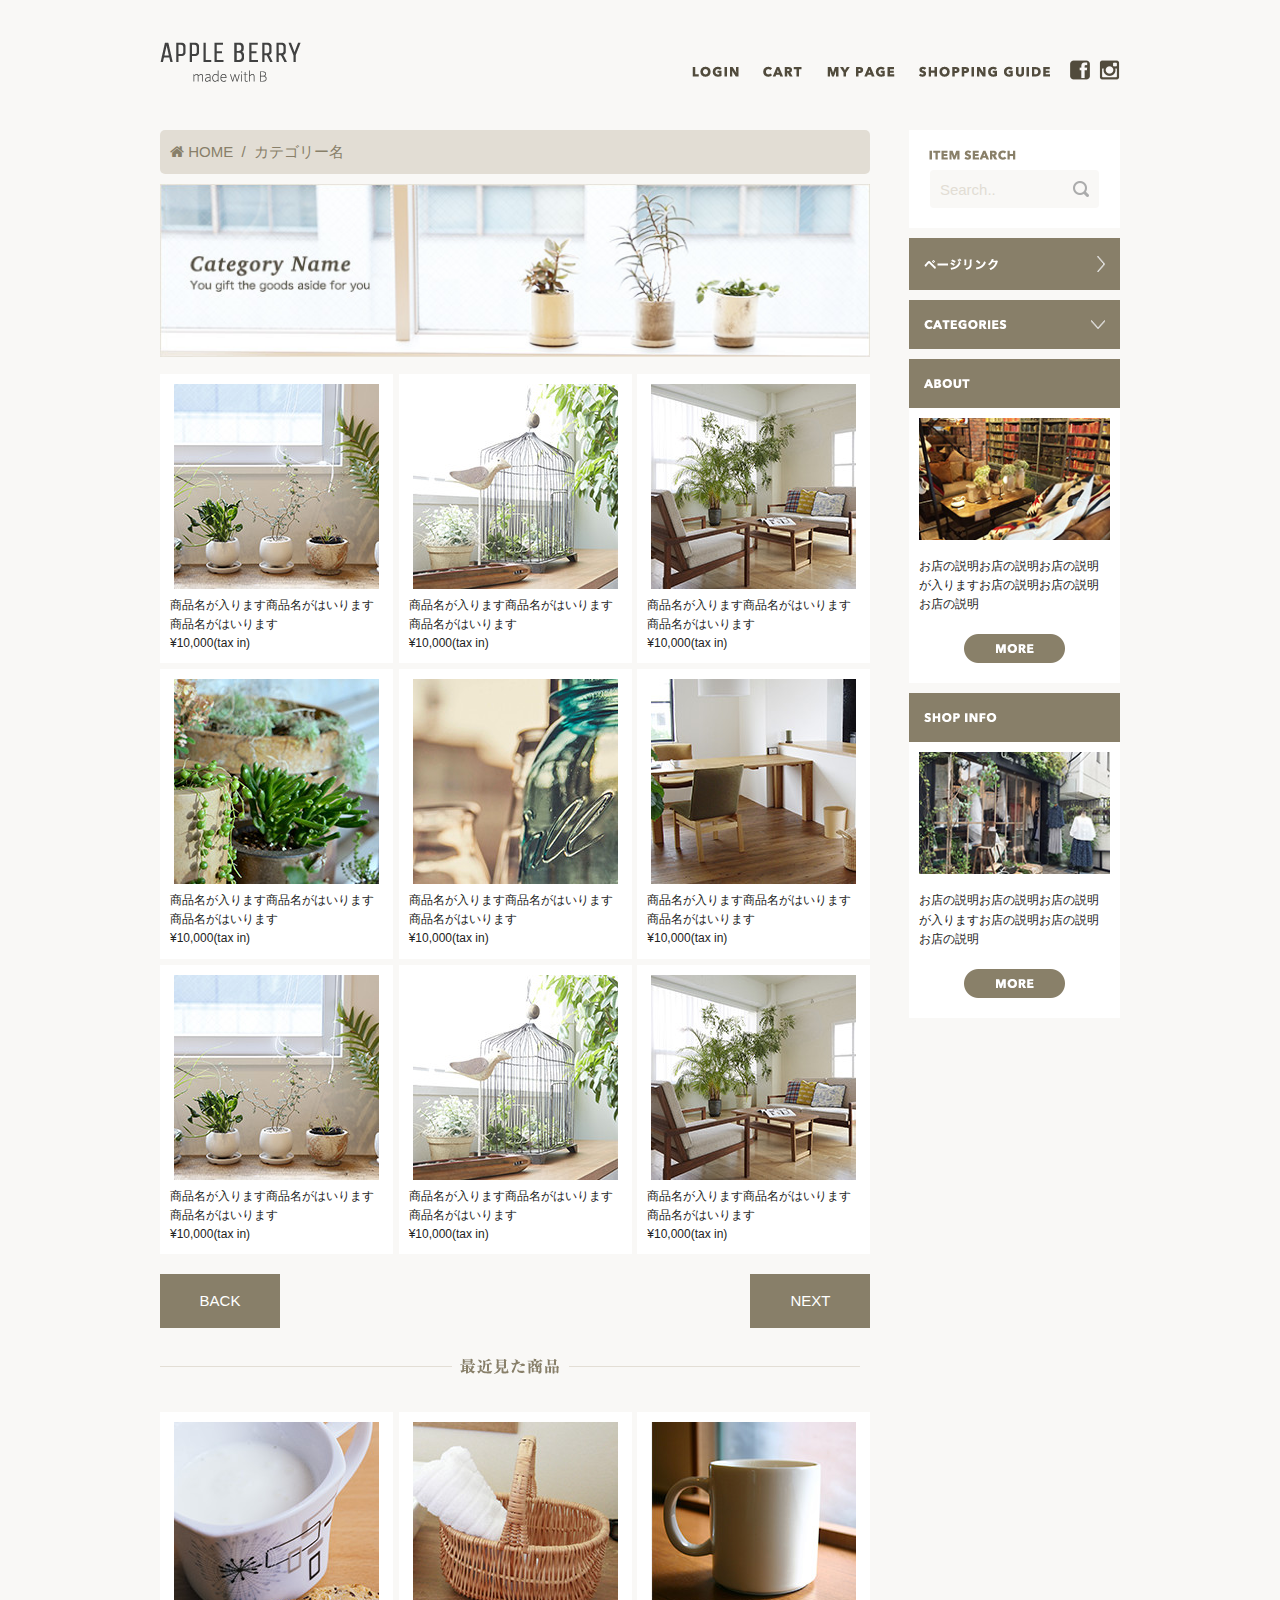
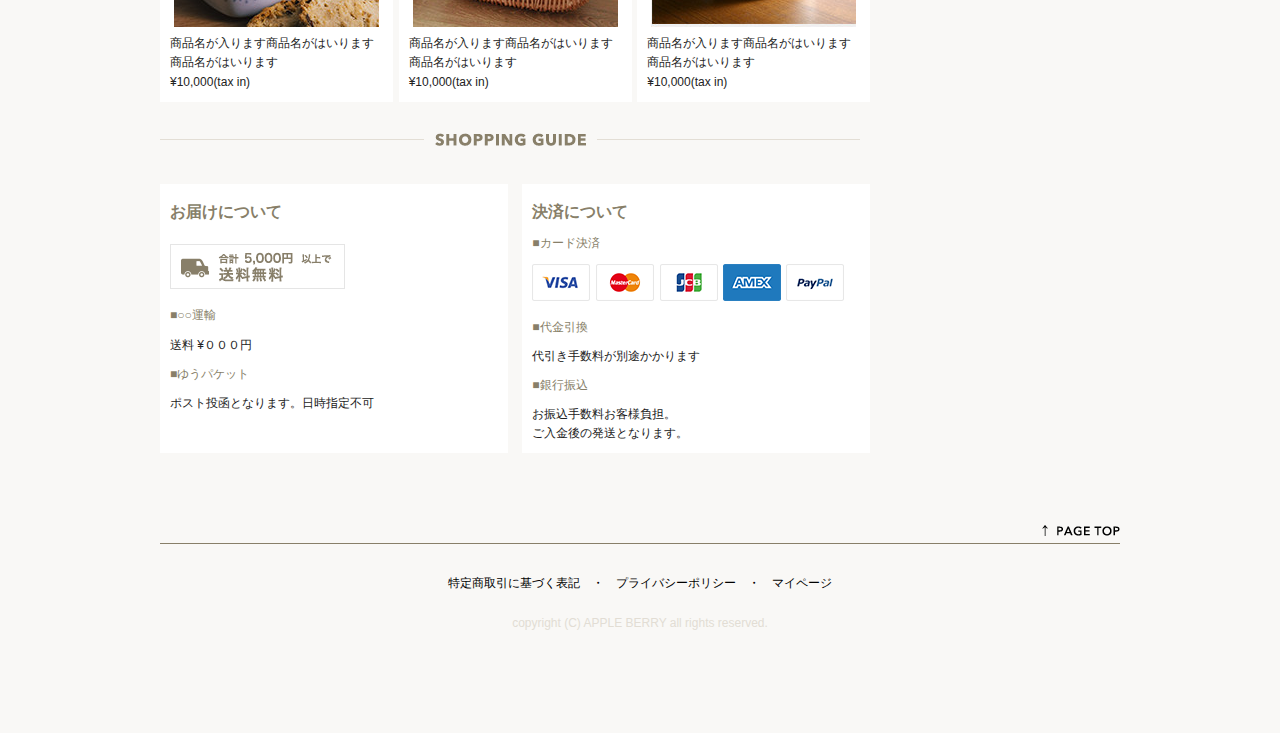
==== commit 02d96b8e: "kadai ato" ====
--- a/list.html
+++ b/list.html
@@ -180,6 +180,7 @@
           <div class="recentryitem_area">
             <div class="pc_title"><img class="u-max-full-width" src="images/list/recent_pro_pc.png" alt="" /></div>
             <div class="sp_title"><img class="u-max-full-width" src="images/list/title_recent_pro.png" alt="" srcset="images/list/title_recent_pro@2x.png 2x" /></div>
+                     
              <div class="recentryitem_list">
               <div class="flex_box">
                 <div class="popularitems">
@@ -202,7 +203,7 @@
           </div>
     
           <img class="pc_shoppingguide_title u-max-full-width" src="images/top/title_guide.png" alt="title_guide" >
-          <img class="sp_shpppingguide_title u-max-full-width" src="images/top_sp/title_guide.png" alt="title_guide" srcset="images/top_sp/title_guide@2x.png" >
+          <img class="sp_shppingguide_title u-max-full-width" src="images/top_sp/title_guide.png" alt="title_guide" srcset="images/top_sp/title_guide@2x.png 2x" >
             <div class="shoppingguide_area">
               <div class="flex_box">
                 <div class="shopping">
@@ -241,15 +242,15 @@
           
           <div id="toggle_btn" class="categories_area right_menus">
             <img class="categories_title title_brown u-max-full-width"  src="images/top/categories.png" alt="category" >
-            <img id="change_btn" class="next_white u-max-full-width" src="images/top/down_icon.png" alt="next" >
+            <img id="change_btn" class="next_down u-max-full-width" src="images/top/down_icon.png" alt="next" >
           </div>
             <ul class="category_toggle">
-              <div class="flex_box"><li>カテゴリー名</li><img class="next_icon" src="images/top/next_icon_gray.png" alt="next" ></div>
-              <div class="flex_box"><li>カテゴリー名</li><img class="next_icon" src="images/top/next_icon_gray.png" alt="next" ></div>
-              <div class="flex_box"><li>カテゴリー名</li><img class="next_icon" src="images/top/next_icon_gray.png" alt="next" ></div>        
-              <div class="flex_box"><li>カテゴリー名</li><img class="next_icon" src="images/top/next_icon_gray.png" alt="next" ></div>
-              <div class="flex_box"><li>カテゴリー名</li><img class="next_icon" src="images/top/next_icon_gray.png" alt="next" ></div>
-              <div class="flex_box"><li>カテゴリー名</li><img class="next_icon" src="images/top/next_icon_gray.png" alt="next" ></div>
+              <li>カテゴリー名</li>
+              <li>カテゴリー名</li>
+              <li>カテゴリー名</li>
+              <li>カテゴリー名</li>
+              <li>カテゴリー名</li>
+              <li>カテゴリー名</li>
             </ul>
           
           <div class="about_title_area right_menus">
--- a/css/style2.css
+++ b/css/style2.css
@@ -35,6 +35,8 @@
         display: none; } }
   header .pc_menu {
     display: flex;
+    -webkit-justify-content: flex-end;
+    justify-content: flex-end;
     padding-top: 60px; }
     @media (max-width: 549px) {
       header .pc_menu {
@@ -48,10 +50,15 @@
 
 .main {
   background: #f9f8f6; }
+  .main .container {
+    border-bottom: thin solid #887f69; }
   .main .pankuzulist {
     background: #e2ddd4;
     color: #887f69;
-    padding: 10px 0px 10px 10px; }
+    padding: 10px 0px 10px 10px;
+    -moz-border-radius: 5px 5px;
+    -webkit-border-radius: 5px;
+    border-radius: 5px 5px; }
     @media (max-width: 549px) {
       .main .pankuzulist {
         margin-bottom: 15px; } }
@@ -100,7 +107,9 @@
             width: 49%;
             box-sizing: border-box; } }
       .main .newitem_area .flex_box .newitems p {
-        text-align: left; }
+        text-align: left;
+        font-size: 12px;
+        font-size: 1.2rem; }
   .main .back_next {
     display: -webkit-flex;
     display: flex;
@@ -156,19 +165,21 @@
             .main .recentryitem_area .recentryitem_list .flex_box .popularitems .item_img {
               width: 98%; } }
       .main .recentryitem_area .recentryitem_list .flex_box .popularitems p {
-        text-align: left; }
+        text-align: left;
+        font-size: 12px;
+        font-size: 1.2rem; }
   .main .pc_shoppingguide_title {
     padding: 30px 0;
     text-align: center; }
     @media (max-width: 549px) {
       .main .pc_shoppingguide_title {
         display: none; } }
-  .main .sp_shpppingguide_title {
+  .main .sp_shppingguide_title {
     padding: 20px 0;
     display: block;
     margin: 0 auto; }
     @media (min-width: 550px) {
-      .main .sp_shpppingguide_title {
+      .main .sp_shppingguide_title {
         display: none; } }
   .main .shoppingguide_area {
     background: #f9f8f6; }
@@ -197,19 +208,19 @@
             width: 49%; } }
     .main .shoppingguide_area .midashi {
       color: #887f69;
-      font-size: 15px;
-      font-size: 1.5rem;
+      font-size: 16px;
+      font-size: 1.6rem;
       padding: 15px 0px 10px 10px; }
     .main .shoppingguide_area .komidashi {
       color: #887f69;
-      font-size: 10px;
-      font-size: 1rem;
+      font-size: 12px;
+      font-size: 1.2rem;
       padding-left: 10px; }
     .main .shoppingguide_area .guide_picture {
       padding: 10px 0px 10px 10px; }
     .main .shoppingguide_area p {
-      font-size: 10px;
-      font-size: 1rem;
+      font-size: 12px;
+      font-size: 1.2rem;
       padding: 10px 0px 10px 10px; }
   .main .right_area .search_area {
     background: white;
@@ -227,7 +238,7 @@
         display: none; } }
   .main .right_area .search_form {
     width: 80%;
-    background: #f9f8f6 url("../images/top/search_icon.png") no-repeat right;
+    background: #f9f8f6 url("../images/top/search_icon.png") no-repeat right 10px bottom 50%;
     border: none;
     display: block; }
     @media (min-width: 550px) {
@@ -252,6 +263,9 @@
     .main .right_area .right_menus .next_white {
       margin-left: auto;
       padding: 18px 15px 18px 0px; }
+    .main .right_area .right_menus .next_down {
+      margin-left: auto;
+      padding: 20px 15px 20px 0px; }
   @media (max-width: 549px) {
     .main .right_area .pegelink_area {
       margin-top: 15px; } }
@@ -260,30 +274,27 @@
   .main .right_area .category_toggle {
     display: none;
     list-style: none; }
-    .main .right_area .category_toggle .flex_box {
-      display: -webkit-flex;
-      display: flex;
-      width: 100%;
-      background: white;
-      border-bottom: solid thin #f9f8f6; }
     .main .right_area .category_toggle li {
       display: block;
-      padding: 20px 0 20px 15px; }
-    .main .right_area .category_toggle .next_icon {
-      height: 15px;
-      padding: 20px 15px 20px 0px;
-      margin-left: auto; }
+      padding: 18px 10px 18px 15px;
+      background: white url("../images/top/next_icon_gray.png") no-repeat right 18px bottom 54%;
+      border-bottom: solid thin #f9f8f6; }
   .main .right_area .contents_area {
     background: white; }
     .main .right_area .contents_area .content_picture {
       padding: 10px; }
     .main .right_area .contents_area p {
-      padding: 0 20px 0 10px; }
+      padding: 0 20px 0 10px;
+      font-size: 12px;
+      font-size: 1.2rem; }
       @media (max-width: 549px) {
         .main .right_area .contents_area p {
           margin-top: 10px; } }
     .main .right_area .contents_area .more {
-      padding: 20px 60px; }
+      padding: 20px 0;
+      display: block;
+      margin-left: auto;
+      margin-right: auto; }
     @media (max-width: 549px) {
       .main .right_area .contents_area .flex_box {
         display: -webkit-flex;
@@ -305,15 +316,14 @@
 
 footer {
   background: #f9f8f6;
-  border-top: thin solid #887f69;
   padding-bottom: 100px; }
   footer p {
     text-align: center;
     display: block;
     padding-top: 30px;
     color: black;
-    font-size: 10px;
-    font-size: 1rem; }
+    font-size: 12px;
+    font-size: 1.2rem; }
   footer small {
     text-align: center;
     display: block;
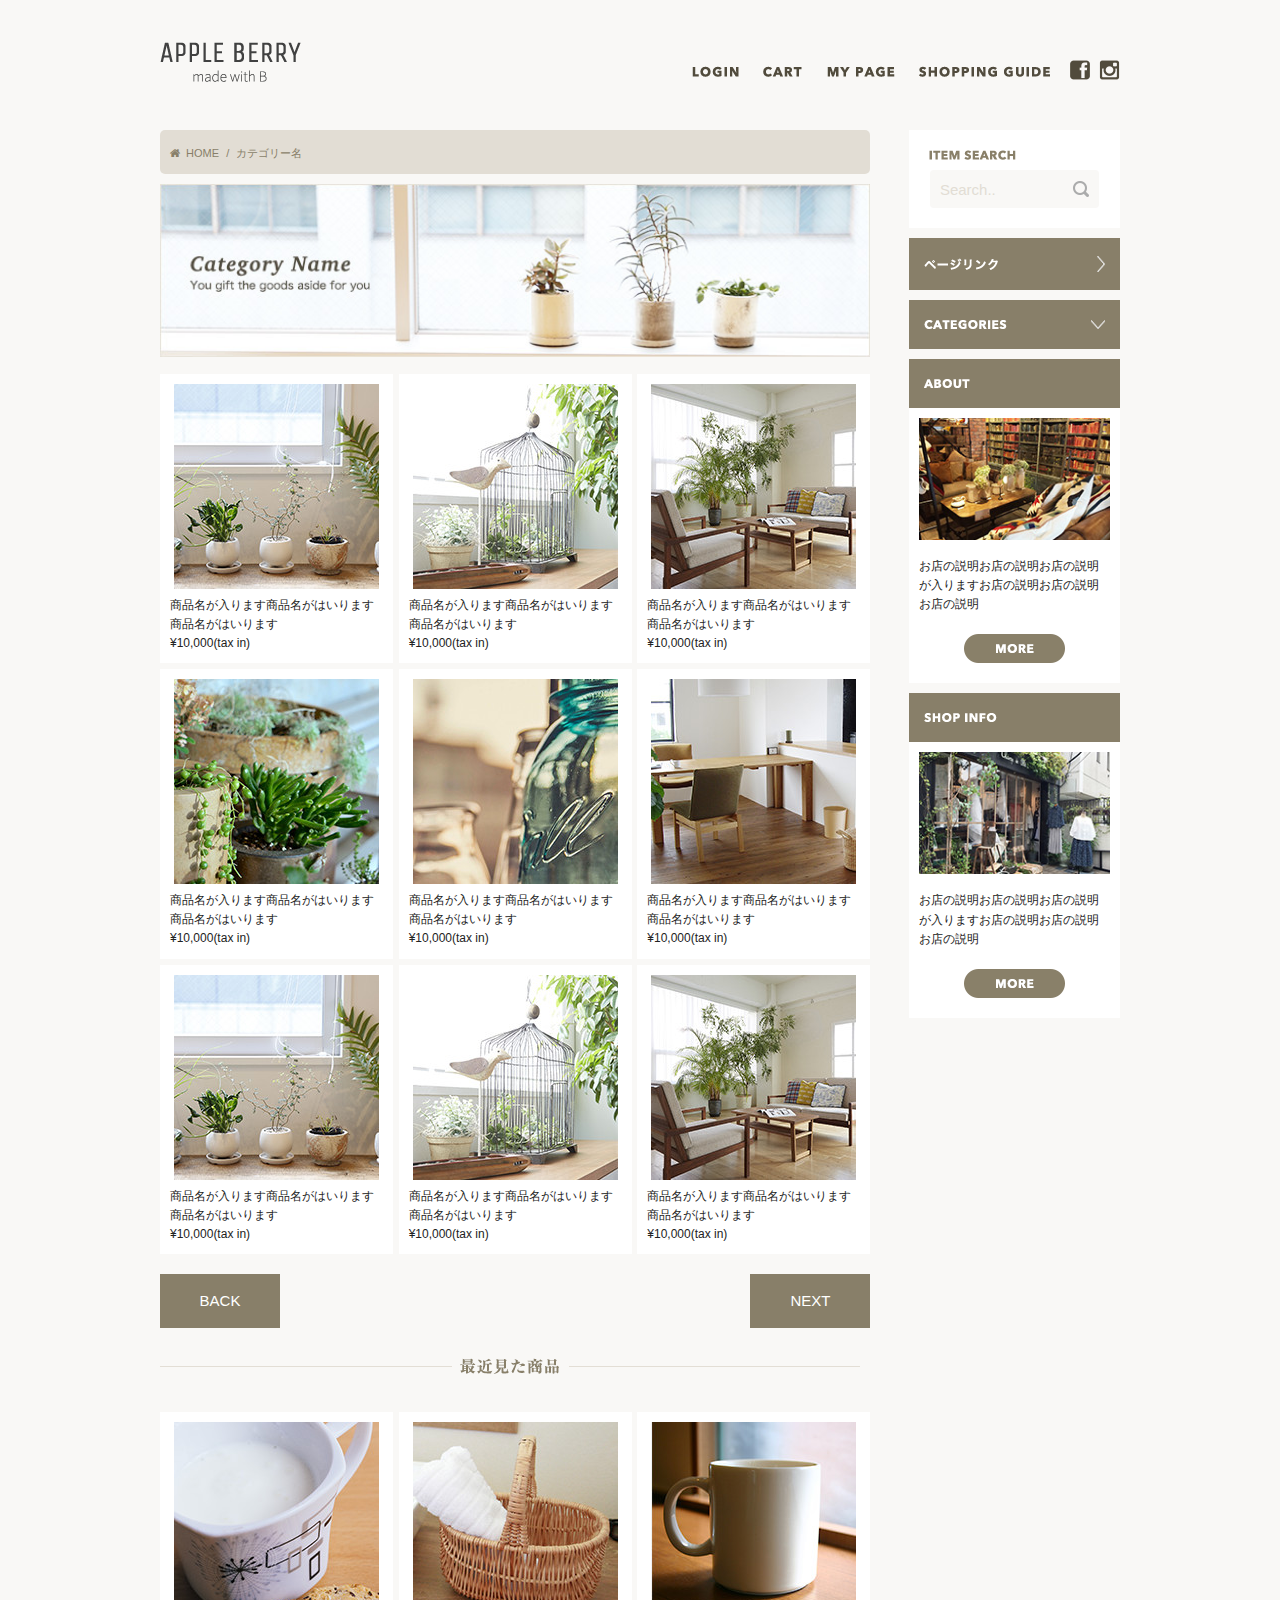
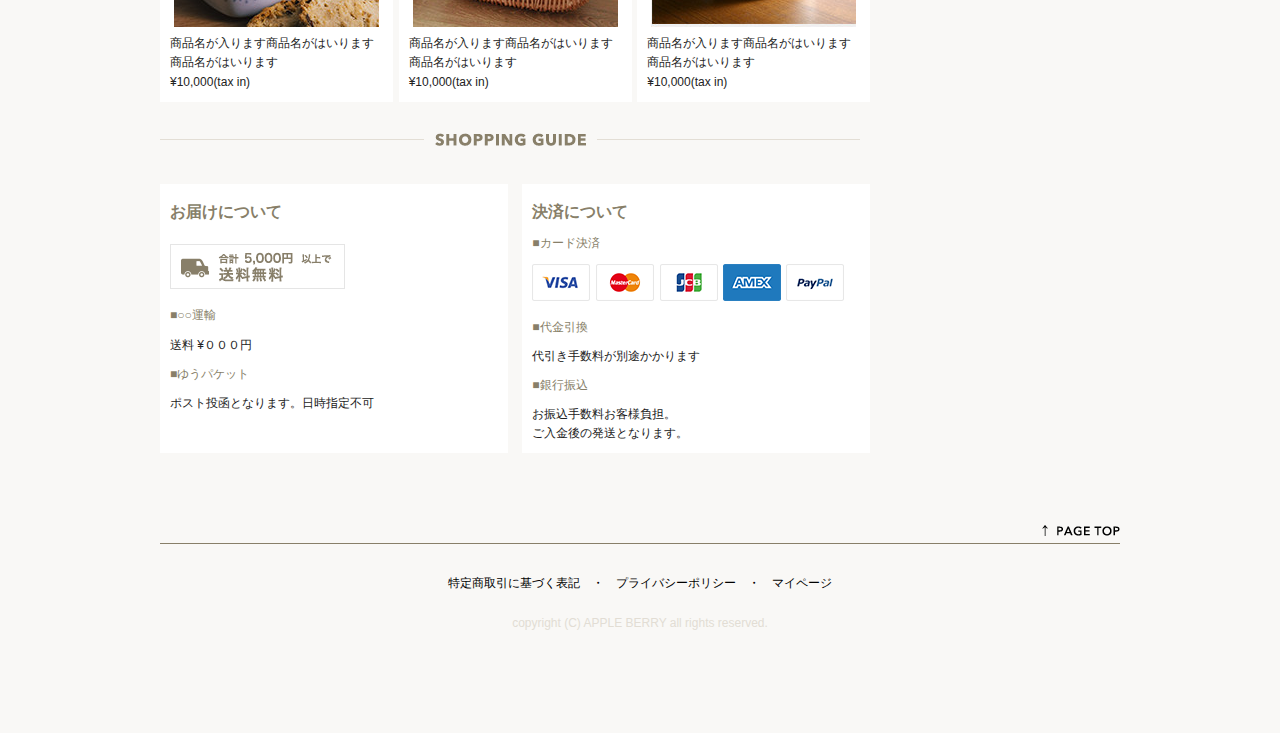
==== commit fb9ac635: "kadai ato2" ====
--- a/list.html
+++ b/list.html
@@ -108,7 +108,7 @@
           
           <div class="pankuzulist">
             <ol>
-              <li><i class="fa fa-home" aria-hidden="true"></i>&nbsp;HOME&nbsp;</li>
+              <li><i class="fa fa-home" aria-hidden="true"></i>&nbsp;&nbsp;HOME&nbsp;</li>
               <li>&nbsp;カテゴリー名&nbsp;</li>
             </ol>
           </div>
--- a/css/style2.css
+++ b/css/style2.css
@@ -67,7 +67,9 @@
         margin-bottom: 10px; } }
     .main .pankuzulist ol li {
       display: inline;
-      list-style: none; }
+      list-style: none;
+      font-size: 11px;
+      font-size: 1.1rem; }
   .main .pankuzulist ol li:before {
     content: " / "; }
   .main .pankuzulist ol li:first-child:before {
@@ -276,6 +278,8 @@
     list-style: none; }
     .main .right_area .category_toggle li {
       display: block;
+      font-size: 12px;
+      font-size: 1.2rem;
       padding: 18px 10px 18px 15px;
       background: white url("../images/top/next_icon_gray.png") no-repeat right 18px bottom 54%;
       border-bottom: solid thin #f9f8f6; }
